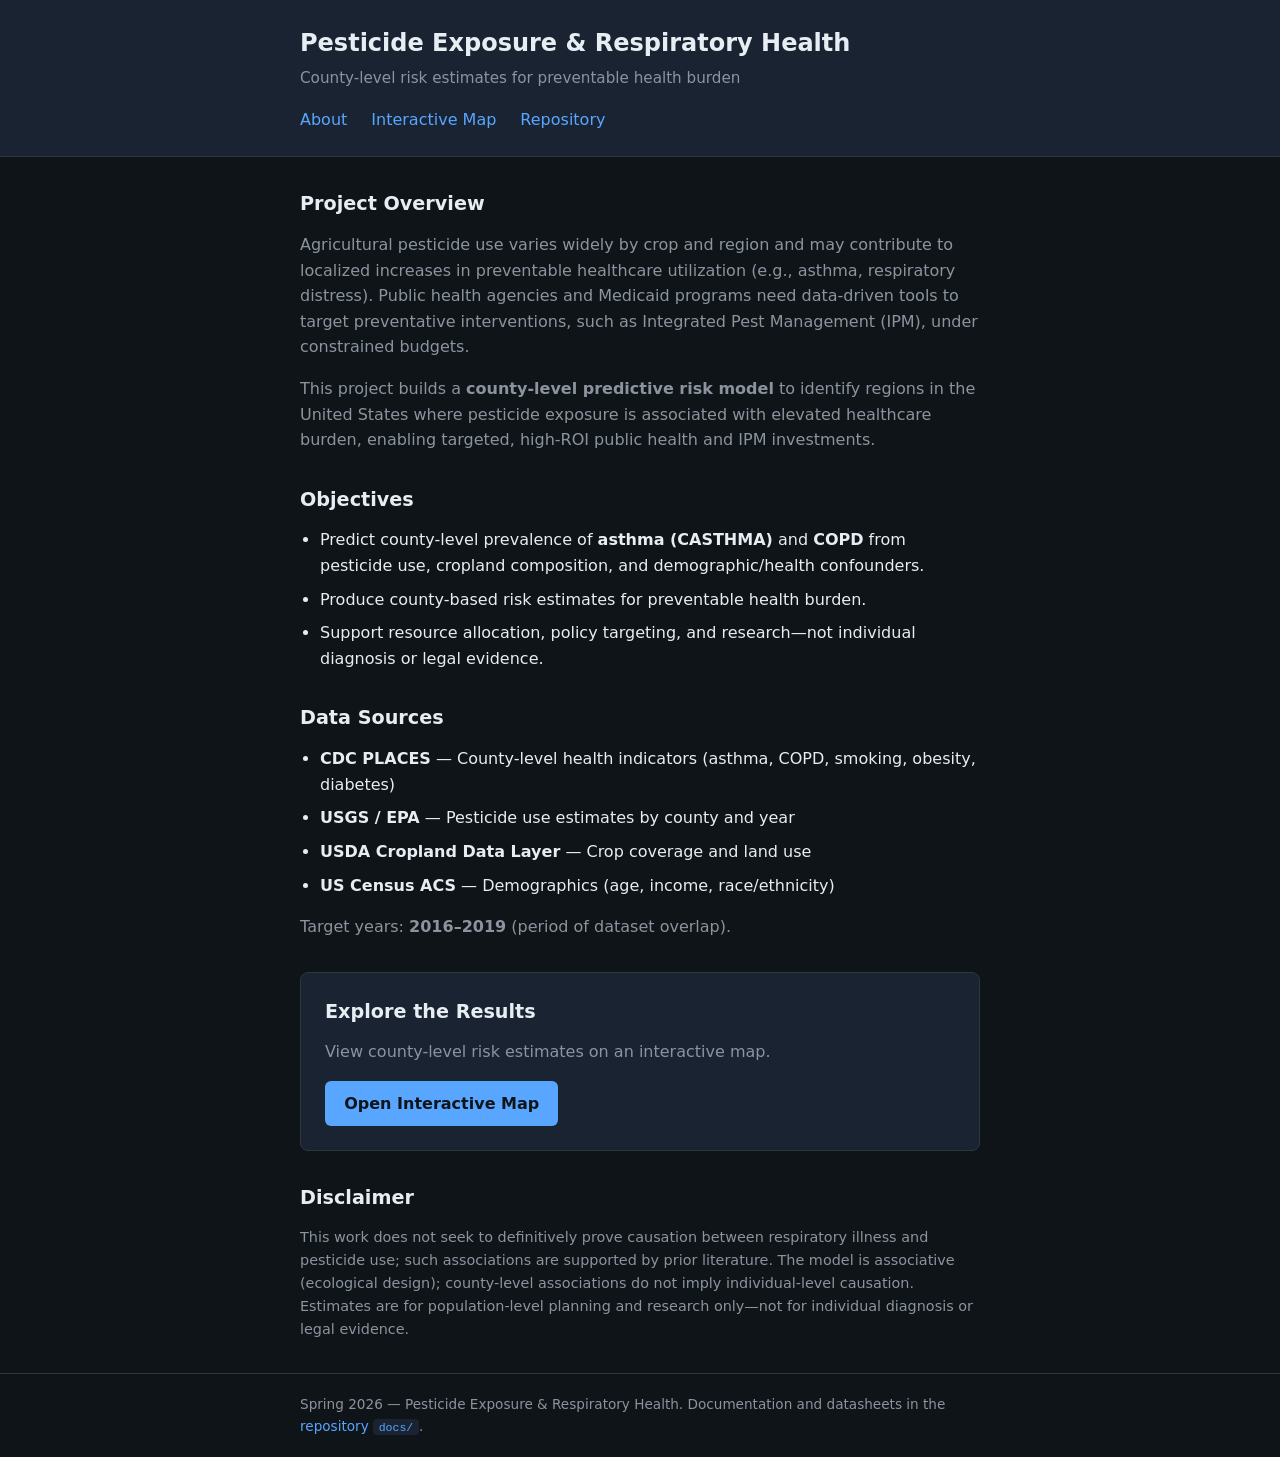
==== web/index.html @ 5ae728bf "Refactor pesticide-respiratory model notebook to improve clarity in data preparation steps and enhan" ====
<!DOCTYPE html>
<html lang="en">
<head>
  <meta charset="UTF-8" />
  <meta name="viewport" content="width=device-width, initial-scale=1" />
  <title>Pesticide Exposure &amp; Respiratory Health — County Risk</title>
  <link rel="stylesheet" href="styles.css" />
</head>
<body>
  <header class="site-header">
    <div class="container">
      <h1>Pesticide Exposure &amp; Respiratory Health</h1>
      <p class="tagline">County-level risk estimates for preventable health burden</p>
      <nav class="main-nav">
        <a href="index.html">About</a>
        <a href="map.html">Interactive Map</a>
        <a href="https://github.com/your-org/spring-2026-pesticide-exposure" target="_blank" rel="noopener">Repository</a>
      </nav>
    </div>
  </header>

  <main class="container">
    <section class="intro">
      <h2>Project Overview</h2>
      <p>
        Agricultural pesticide use varies widely by crop and region and may contribute to localized increases in preventable healthcare utilization (e.g., asthma, respiratory distress). Public health agencies and Medicaid programs need data-driven tools to target preventative interventions, such as Integrated Pest Management (IPM), under constrained budgets.
      </p>
      <p>
        This project builds a <strong>county-level predictive risk model</strong> to identify regions in the United States where pesticide exposure is associated with elevated healthcare burden, enabling targeted, high-ROI public health and IPM investments.
      </p>
    </section>

    <section class="objectives">
      <h2>Objectives</h2>
      <ul>
        <li>Predict county-level prevalence of <strong>asthma (CASTHMA)</strong> and <strong>COPD</strong> from pesticide use, cropland composition, and demographic/health confounders.</li>
        <li>Produce county-based risk estimates for preventable health burden.</li>
        <li>Support resource allocation, policy targeting, and research—not individual diagnosis or legal evidence.</li>
      </ul>
    </section>

    <section class="data-sources">
      <h2>Data Sources</h2>
      <ul>
        <li><strong>CDC PLACES</strong> — County-level health indicators (asthma, COPD, smoking, obesity, diabetes)</li>
        <li><strong>USGS / EPA</strong> — Pesticide use estimates by county and year</li>
        <li><strong>USDA Cropland Data Layer</strong> — Crop coverage and land use</li>
        <li><strong>US Census ACS</strong> — Demographics (age, income, race/ethnicity)</li>
      </ul>
      <p>Target years: <strong>2016–2019</strong> (period of dataset overlap).</p>
    </section>

    <section class="cta">
      <h2>Explore the Results</h2>
      <p>View county-level risk estimates on an interactive map.</p>
      <a href="map.html" class="button">Open Interactive Map</a>
    </section>

    <section class="disclaimer">
      <h2>Disclaimer</h2>
      <p>
        This work does not seek to definitively prove causation between respiratory illness and pesticide use; such associations are supported by prior literature. The model is associative (ecological design); county-level associations do not imply individual-level causation. Estimates are for population-level planning and research only—not for individual diagnosis or legal evidence.
      </p>
    </section>
  </main>

  <footer class="site-footer">
    <div class="container">
      <p>Spring 2026 — Pesticide Exposure &amp; Respiratory Health. Documentation and datasheets in the <a href="https://github.com/your-org/spring-2026-pesticide-exposure/tree/main/docs" target="_blank" rel="noopener">repository <code>docs/</code></a>.</p>
    </div>
  </footer>
</body>
</html>
---- web/styles.css ----
/* Pesticide Exposure & Respiratory Health — site styles */

:root {
  --bg: #0f1419;
  --surface: #1a2332;
  --text: #e6edf3;
  --text-muted: #8b949e;
  --accent: #58a6ff;
  --accent-hover: #79b8ff;
  --border: #30363d;
  --success: #3fb950;
  --warning: #d29922;
}

* {
  box-sizing: border-box;
}

body {
  margin: 0;
  font-family: "Segoe UI", system-ui, -apple-system, sans-serif;
  background: var(--bg);
  color: var(--text);
  line-height: 1.6;
  min-height: 100vh;
  display: flex;
  flex-direction: column;
}

.container {
  max-width: 720px;
  margin: 0 auto;
  padding: 0 1.25rem;
}

/* Header */
.site-header {
  background: var(--surface);
  border-bottom: 1px solid var(--border);
  padding: 1.5rem 0;
  margin-bottom: 2rem;
}

.site-header h1 {
  margin: 0 0 0.25rem 0;
  font-size: 1.5rem;
  font-weight: 600;
}

.tagline {
  margin: 0 0 1rem 0;
  color: var(--text-muted);
  font-size: 0.95rem;
}

.main-nav {
  display: flex;
  gap: 1.5rem;
  flex-wrap: wrap;
}

.main-nav a {
  color: var(--accent);
  text-decoration: none;
  font-weight: 500;
}

.main-nav a:hover {
  color: var(--accent-hover);
  text-decoration: underline;
}

/* Main content */
main {
  flex: 1;
  padding-bottom: 3rem;
}

main section {
  margin-bottom: 2rem;
}

main h2 {
  font-size: 1.2rem;
  font-weight: 600;
  margin: 0 0 0.75rem 0;
  color: var(--text);
}

main ul {
  margin: 0 0 1rem 0;
  padding-left: 1.25rem;
}

main li {
  margin-bottom: 0.5rem;
}

main p {
  margin: 0 0 1rem 0;
  color: var(--text-muted);
}

.cta {
  background: var(--surface);
  border: 1px solid var(--border);
  border-radius: 8px;
  padding: 1.5rem;
  margin-top: 2rem;
}

.cta p {
  margin-bottom: 1rem;
}

.button {
  display: inline-block;
  background: var(--accent);
  color: var(--bg);
  padding: 0.6rem 1.2rem;
  border-radius: 6px;
  text-decoration: none;
  font-weight: 600;
}

.button:hover {
  background: var(--accent-hover);
}

.disclaimer p {
  font-size: 0.9rem;
  color: var(--text-muted);
}

/* Map page */
.map-page .container {
  max-width: 100%;
  padding: 0 1rem;
}

.map-header {
  margin-bottom: 1rem;
}

.map-header h1 {
  font-size: 1.35rem;
  margin: 0 0 0.25rem 0;
}

.map-header p {
  margin: 0;
  color: var(--text-muted);
  font-size: 0.95rem;
}

#map {
  width: 100%;
  height: 70vh;
  min-height: 400px;
  border-radius: 8px;
  border: 1px solid var(--border);
  background: var(--surface);
}

.map-legend {
  margin-top: 0.75rem;
  padding: 0.75rem 1rem;
  background: var(--surface);
  border-radius: 6px;
  border: 1px solid var(--border);
  font-size: 0.9rem;
  color: var(--text-muted);
}

.map-legend strong {
  color: var(--text);
}

.info-panel {
  padding: 0.5rem 0.75rem;
  background: var(--surface);
  border-radius: 6px;
  border: 1px solid var(--border);
  font-size: 0.85rem;
  min-width: 180px;
}

.info-panel h3 {
  margin: 0 0 0.35rem 0;
  font-size: 0.95rem;
}

.info-panel p {
  margin: 0;
  color: var(--text-muted);
}

/* Footer */
.site-footer {
  border-top: 1px solid var(--border);
  padding: 1.25rem 0;
  margin-top: auto;
}

.site-footer p {
  margin: 0;
  font-size: 0.85rem;
  color: var(--text-muted);
}

.site-footer a {
  color: var(--accent);
  text-decoration: none;
}

.site-footer a:hover {
  text-decoration: underline;
}

.site-footer code {
  background: var(--surface);
  padding: 0.1rem 0.35rem;
  border-radius: 4px;
  font-size: 0.85em;
}
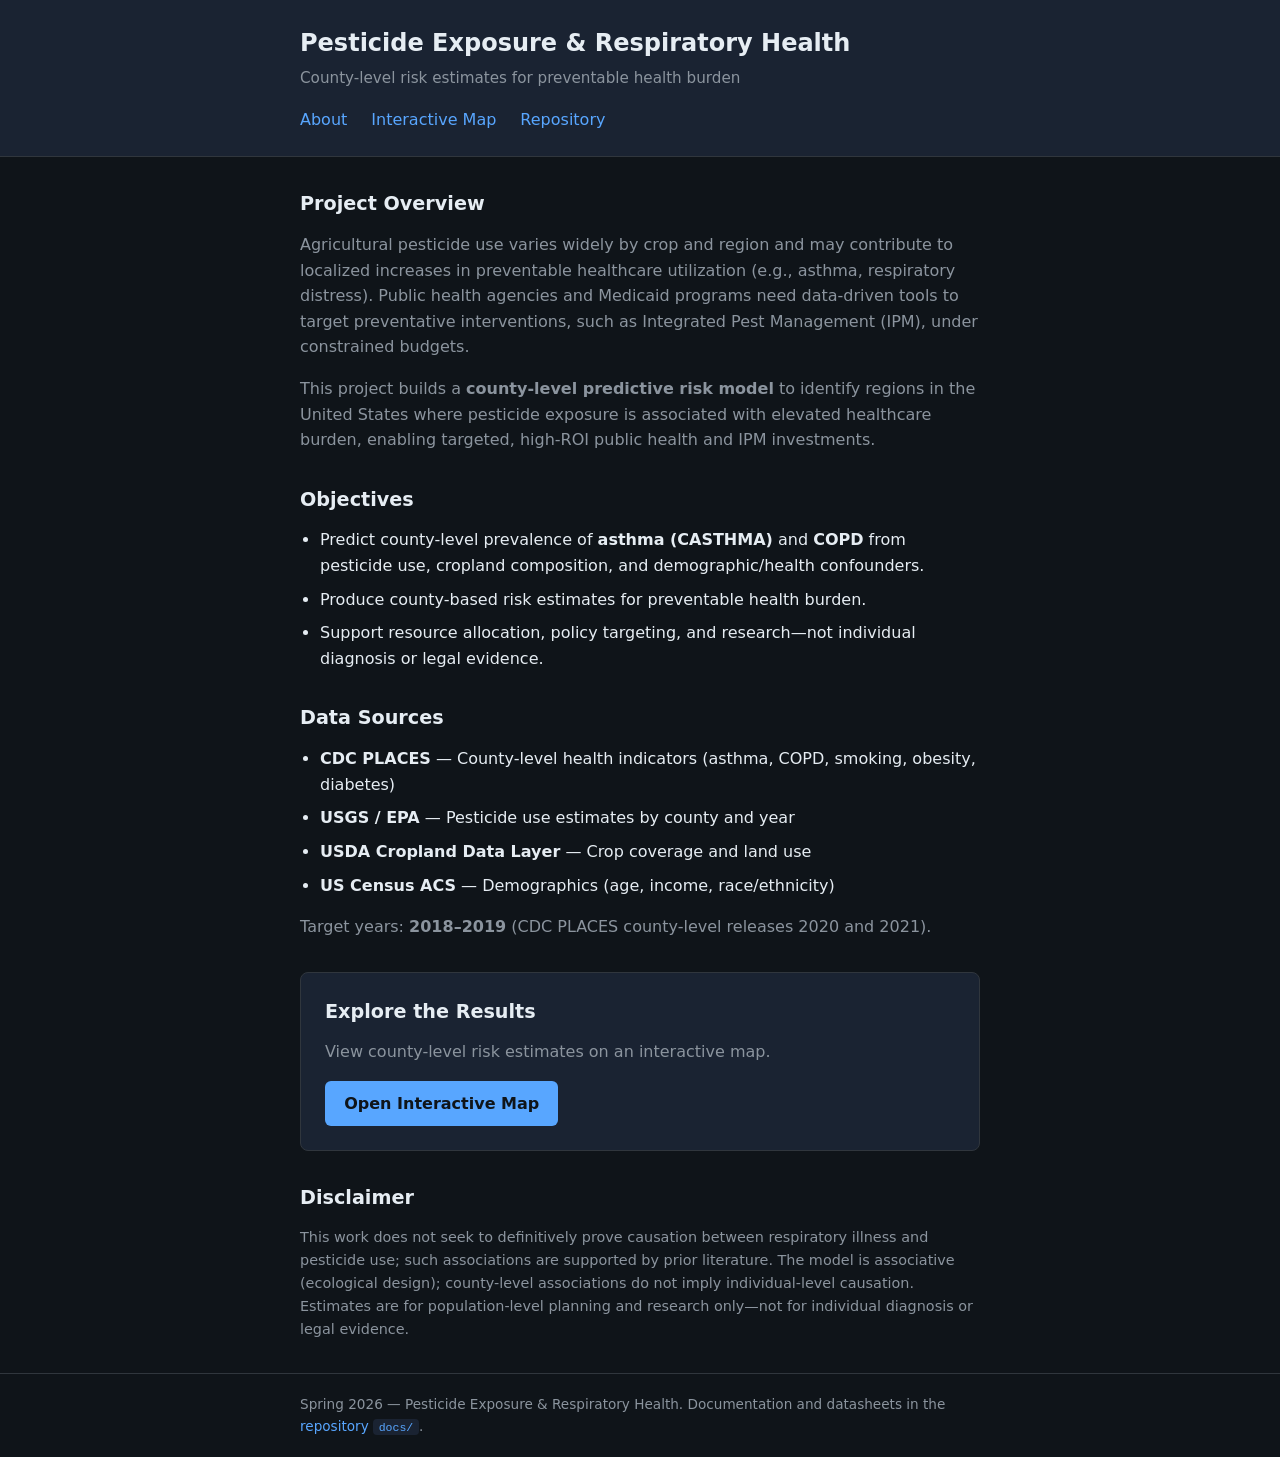
==== commit 7cf3f8b0: "Update README and documentation to reflect changes in dataset structure, focusing on the 2018-2019 c" ====
--- a/web/index.html
+++ b/web/index.html
@@ -47,7 +47,7 @@
         <li><strong>USDA Cropland Data Layer</strong> — Crop coverage and land use</li>
         <li><strong>US Census ACS</strong> — Demographics (age, income, race/ethnicity)</li>
       </ul>
-      <p>Target years: <strong>2016–2019</strong> (period of dataset overlap).</p>
+      <p>Target years: <strong>2018–2019</strong> (CDC PLACES county-level releases 2020 and 2021).</p>
     </section>
 
     <section class="cta">
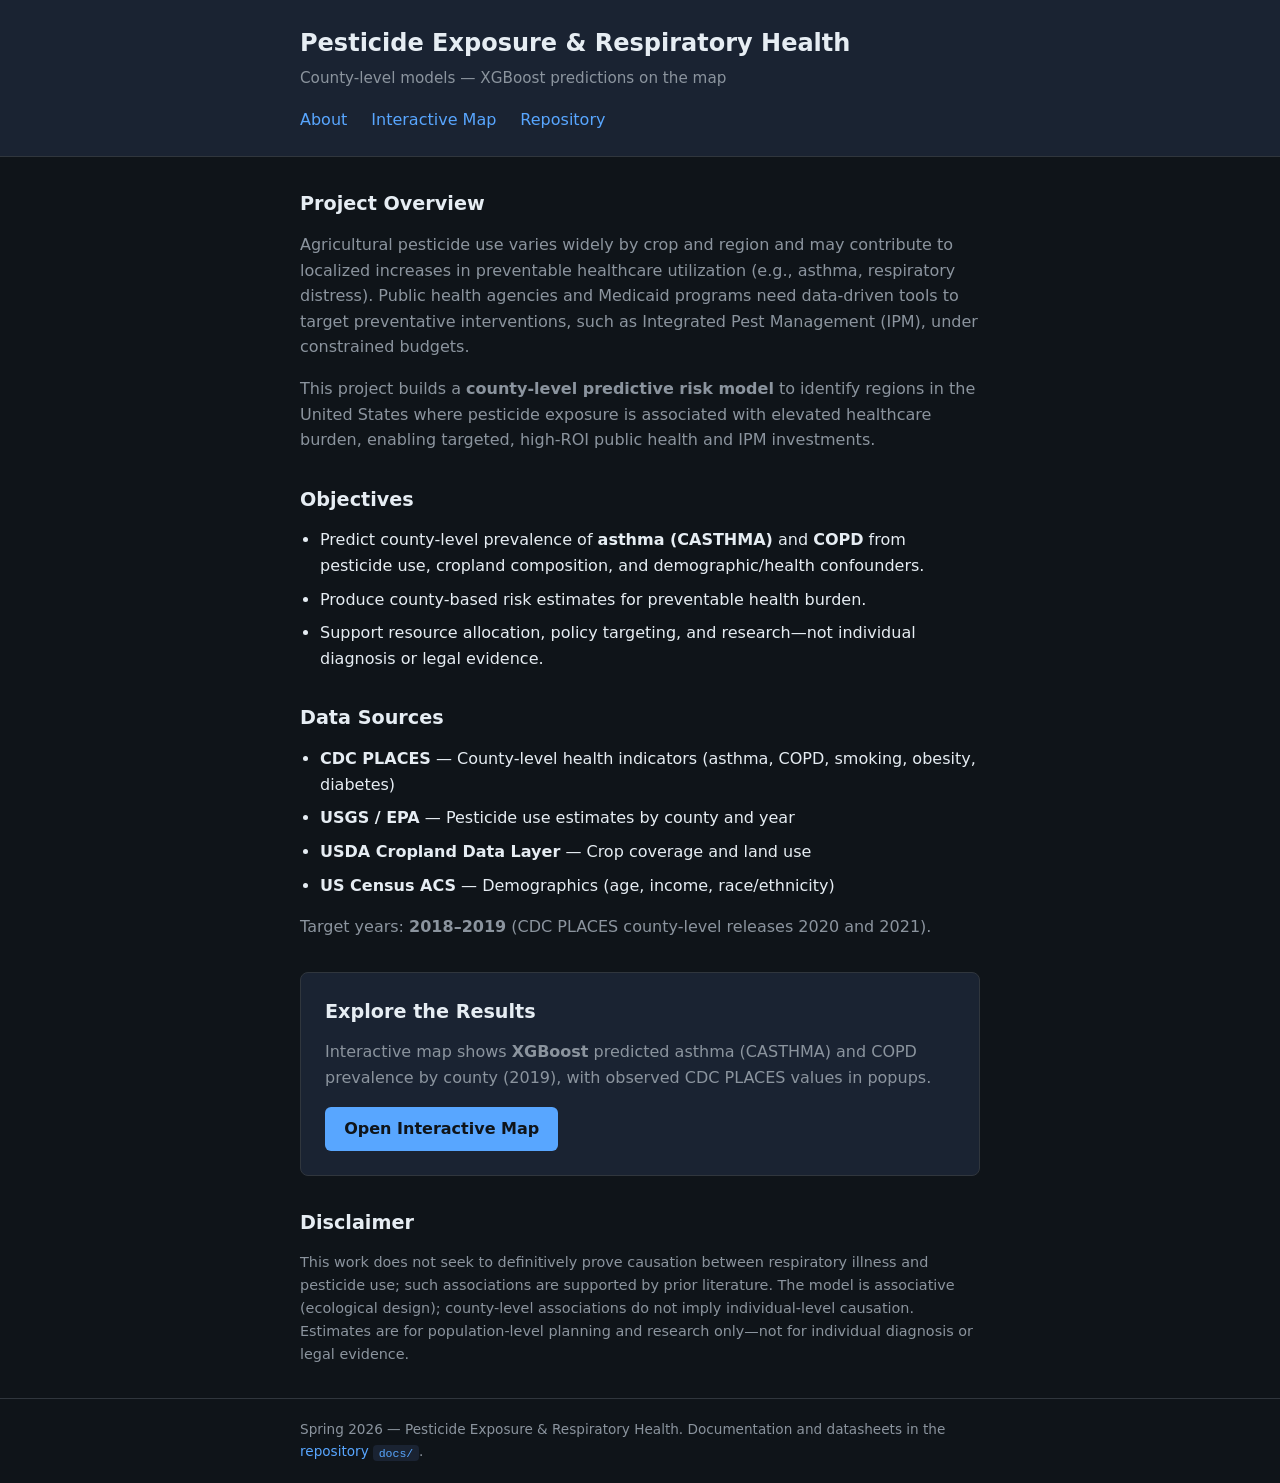
==== commit 6bfe8b5d: "Add script to export XGBoost model predictions to JSON for web map integration; update HTML and Java" ====
--- a/web/index.html
+++ b/web/index.html
@@ -10,7 +10,7 @@
   <header class="site-header">
     <div class="container">
       <h1>Pesticide Exposure &amp; Respiratory Health</h1>
-      <p class="tagline">County-level risk estimates for preventable health burden</p>
+      <p class="tagline">County-level models — XGBoost predictions on the map</p>
       <nav class="main-nav">
         <a href="index.html">About</a>
         <a href="map.html">Interactive Map</a>
@@ -52,7 +52,7 @@
 
     <section class="cta">
       <h2>Explore the Results</h2>
-      <p>View county-level risk estimates on an interactive map.</p>
+      <p>Interactive map shows <strong>XGBoost</strong> predicted asthma (CASTHMA) and COPD prevalence by county (2019), with observed CDC PLACES values in popups.</p>
       <a href="map.html" class="button">Open Interactive Map</a>
     </section>
 
--- a/web/styles.css
+++ b/web/styles.css
@@ -148,9 +148,45 @@
 }
 
 .map-header p {
-  margin: 0;
-  color: var(--text-muted);
-  font-size: 0.95rem;
+  margin: 0 0 1rem 0;
+  color: var(--text-muted);
+  font-size: 0.95rem;
+}
+
+.map-toolbar {
+  display: flex;
+  flex-wrap: wrap;
+  align-items: center;
+  gap: 0.5rem 1rem;
+  margin-top: 0.5rem;
+}
+
+.map-toolbar-label {
+  font-size: 0.95rem;
+  font-weight: 500;
+  color: var(--text);
+}
+
+.map-select {
+  background: var(--surface);
+  color: var(--text);
+  border: 1px solid var(--border);
+  border-radius: 6px;
+  padding: 0.45rem 0.75rem;
+  font-size: 0.95rem;
+  min-width: 220px;
+  cursor: pointer;
+}
+
+.map-select:hover,
+.map-select:focus {
+  border-color: var(--accent);
+  outline: none;
+}
+
+.map-wrap {
+  max-width: 1200px;
+  margin: 0 auto;
 }
 
 #map {
@@ -191,8 +227,21 @@
 }
 
 .info-panel p {
-  margin: 0;
-  color: var(--text-muted);
+  margin: 0 0 0.35rem 0;
+  color: var(--text-muted);
+}
+
+.info-panel p:last-child {
+  margin-bottom: 0;
+}
+
+.info-panel .fips {
+  font-size: 0.8rem;
+  margin-bottom: 0.5rem;
+}
+
+.info-panel .muted {
+  font-size: 0.85rem;
 }
 
 /* Footer */
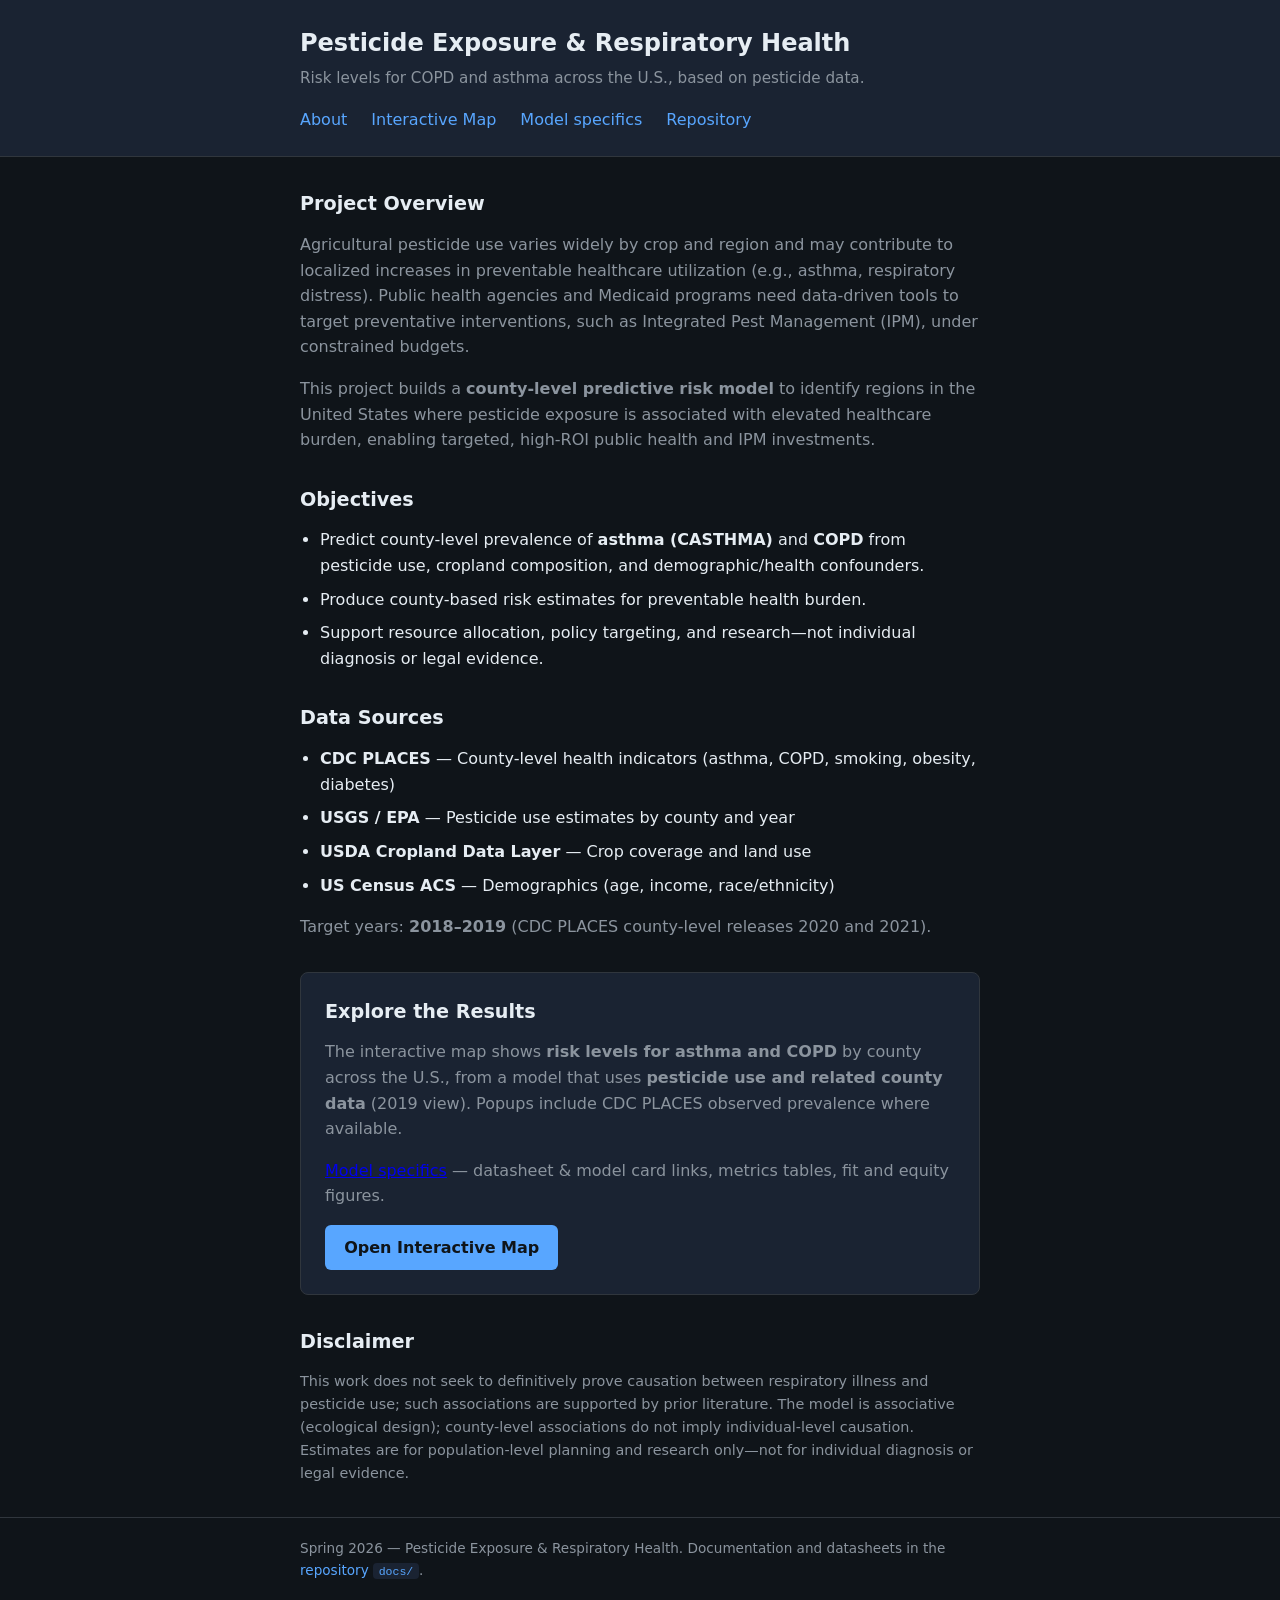
==== commit 9f5a2448: "map fixes" ====
--- a/web/index.html
+++ b/web/index.html
@@ -10,11 +10,12 @@
   <header class="site-header">
     <div class="container">
       <h1>Pesticide Exposure &amp; Respiratory Health</h1>
-      <p class="tagline">County-level models — XGBoost predictions on the map</p>
+      <p class="tagline">Risk levels for COPD and asthma across the U.S., based on pesticide data.</p>
       <nav class="main-nav">
-        <a href="index.html">About</a>
+        <a href="index.html" aria-current="page">About</a>
         <a href="map.html">Interactive Map</a>
-        <a href="https://github.com/your-org/spring-2026-pesticide-exposure" target="_blank" rel="noopener">Repository</a>
+        <a href="model-specifics.html">Model specifics</a>
+        <a href="https://github.com/Erdos-Projects/spring-2026-pesticide-exposure" target="_blank" rel="noopener">Repository</a>
       </nav>
     </div>
   </header>
@@ -52,7 +53,8 @@
 
     <section class="cta">
       <h2>Explore the Results</h2>
-      <p>Interactive map shows <strong>XGBoost</strong> predicted asthma (CASTHMA) and COPD prevalence by county (2019), with observed CDC PLACES values in popups.</p>
+      <p>The interactive map shows <strong>risk levels for asthma and COPD</strong> by county across the U.S., from a model that uses <strong>pesticide use and related county data</strong> (2019 view). Popups include CDC PLACES observed prevalence where available.</p>
+      <p><a href="model-specifics.html">Model specifics</a> — datasheet &amp; model card links, metrics tables, fit and equity figures.</p>
       <a href="map.html" class="button">Open Interactive Map</a>
     </section>
 
@@ -66,7 +68,7 @@
 
   <footer class="site-footer">
     <div class="container">
-      <p>Spring 2026 — Pesticide Exposure &amp; Respiratory Health. Documentation and datasheets in the <a href="https://github.com/your-org/spring-2026-pesticide-exposure/tree/main/docs" target="_blank" rel="noopener">repository <code>docs/</code></a>.</p>
+      <p>Spring 2026 — Pesticide Exposure &amp; Respiratory Health. Documentation and datasheets in the <a href="https://github.com/Erdos-Projects/spring-2026-pesticide-exposure/tree/main/docs" target="_blank" rel="noopener">repository <code>docs/</code></a>.</p>
     </div>
   </footer>
 </body>
--- a/web/styles.css
+++ b/web/styles.css
@@ -161,6 +161,18 @@
   margin-top: 0.5rem;
 }
 
+.sr-only {
+  position: absolute;
+  width: 1px;
+  height: 1px;
+  padding: 0;
+  margin: -1px;
+  overflow: hidden;
+  clip: rect(0, 0, 0, 0);
+  white-space: nowrap;
+  border: 0;
+}
+
 .map-toolbar-label {
   font-size: 0.95rem;
   font-weight: 500;
@@ -176,6 +188,59 @@
   font-size: 0.95rem;
   min-width: 220px;
   cursor: pointer;
+}
+
+.map-search,
+.map-state,
+.map-download {
+  display: flex;
+  align-items: center;
+  gap: 0.5rem;
+  flex-wrap: wrap;
+}
+
+.map-checkbox {
+  display: inline-flex;
+  align-items: center;
+  gap: 0.35rem;
+  color: var(--text-muted);
+  font-size: 0.9rem;
+  user-select: none;
+}
+
+.map-checkbox input {
+  accent-color: var(--accent);
+}
+
+.map-search-input {
+  background: var(--surface);
+  color: var(--text);
+  border: 1px solid var(--border);
+  border-radius: 6px;
+  padding: 0.45rem 0.75rem;
+  font-size: 0.95rem;
+  min-width: 260px;
+}
+
+.map-search-input:focus {
+  border-color: var(--accent);
+  outline: none;
+}
+
+.map-btn {
+  background: transparent;
+  color: var(--text);
+  border: 1px solid var(--border);
+  border-radius: 6px;
+  padding: 0.45rem 0.75rem;
+  font-size: 0.95rem;
+  cursor: pointer;
+}
+
+.map-btn:hover,
+.map-btn:focus {
+  border-color: var(--accent);
+  outline: none;
 }
 
 .map-select:hover,
@@ -187,6 +252,97 @@
 .map-wrap {
   max-width: 1200px;
   margin: 0 auto;
+}
+
+/* Map + “what to do next” sidebar */
+.map-layout {
+  display: grid;
+  gap: 1.25rem;
+  max-width: 1400px;
+  margin: 0 auto;
+  align-items: start;
+}
+
+.map-main {
+  min-width: 0;
+}
+
+.map-sidebar {
+  background: var(--surface);
+  border: 1px solid var(--border);
+  border-radius: 8px;
+  padding: 1.25rem 1.35rem;
+  position: sticky;
+  top: 1rem;
+}
+
+.map-sidebar-heading {
+  font-size: 1.05rem;
+  font-weight: 600;
+  margin: 0 0 0.75rem 0;
+  line-height: 1.35;
+  color: var(--text);
+}
+
+.map-sidebar-intro {
+  margin: 0 0 1rem 0;
+  font-size: 0.9rem;
+  color: var(--text-muted);
+  line-height: 1.55;
+}
+
+.map-sidebar-resources {
+  list-style: none;
+  margin: 0;
+  padding: 0;
+}
+
+.map-sidebar-resources li {
+  margin: 0 0 0.55rem 0;
+  padding-bottom: 0.55rem;
+  border-bottom: 1px solid var(--border);
+  font-size: 0.95rem;
+}
+
+.map-sidebar-resources li:last-child {
+  margin-bottom: 0;
+  padding-bottom: 0;
+  border-bottom: 0;
+}
+
+.map-resource-label {
+  font-weight: 600;
+  color: var(--text);
+}
+
+.map-resource-link {
+  color: var(--accent);
+  text-decoration: none;
+  font-weight: 500;
+  word-break: break-word;
+}
+
+.map-resource-link:hover,
+.map-resource-link:focus {
+  color: var(--accent-hover);
+  text-decoration: underline;
+}
+
+@media (min-width: 960px) {
+  .map-layout {
+    grid-template-columns: minmax(0, 1fr) minmax(240px, 300px);
+  }
+}
+
+@media (max-width: 959px) {
+  .map-sidebar {
+    position: static;
+    order: 1;
+  }
+
+  .map-main {
+    order: 0;
+  }
 }
 
 #map {
@@ -272,3 +428,108 @@
   border-radius: 4px;
   font-size: 0.85em;
 }
+
+/* Model specifics page */
+.model-specifics-page {
+  max-width: 920px;
+}
+
+.model-specifics-page .intro h2 {
+  margin-top: 0;
+}
+
+.model-section {
+  margin-bottom: 2.5rem;
+}
+
+.model-section h2 {
+  border-bottom: 1px solid var(--border);
+  padding-bottom: 0.35rem;
+}
+
+.h3-compact {
+  font-size: 1rem;
+  font-weight: 600;
+  margin: 1.25rem 0 0.5rem 0;
+  color: var(--text);
+}
+
+.spec-table {
+  width: 100%;
+  border-collapse: collapse;
+  font-size: 0.9rem;
+  margin: 0.75rem 0 1rem 0;
+}
+
+.spec-table th,
+.spec-table td {
+  border: 1px solid var(--border);
+  padding: 0.6rem 0.75rem;
+  text-align: left;
+  vertical-align: top;
+}
+
+.spec-table th[scope="row"] {
+  width: 11rem;
+  background: var(--surface);
+  color: var(--text);
+  font-weight: 600;
+}
+
+.metrics-table thead th {
+  background: var(--surface);
+  color: var(--text);
+  font-weight: 600;
+}
+
+.metrics-table tbody td {
+  color: var(--text-muted);
+}
+
+.doc-links {
+  list-style: none;
+  padding-left: 0;
+}
+
+.doc-links li {
+  margin-bottom: 1rem;
+}
+
+.doc-desc {
+  display: block;
+  margin-top: 0.25rem;
+  color: var(--text-muted);
+  font-size: 0.9rem;
+}
+
+.model-figure {
+  margin: 1rem 0 2rem 0;
+}
+
+.model-figure img {
+  display: block;
+  max-width: 100%;
+  height: auto;
+  border-radius: 8px;
+  border: 1px solid var(--border);
+  background: var(--surface);
+}
+
+.model-figure figcaption {
+  margin-top: 0.5rem;
+  font-size: 0.85rem;
+  color: var(--text-muted);
+}
+
+.muted-note {
+  font-size: 0.85rem;
+  color: var(--text-muted);
+  margin-top: 0.5rem;
+}
+
+.model-specifics-page code {
+  background: var(--surface);
+  padding: 0.1rem 0.35rem;
+  border-radius: 4px;
+  font-size: 0.88em;
+}
